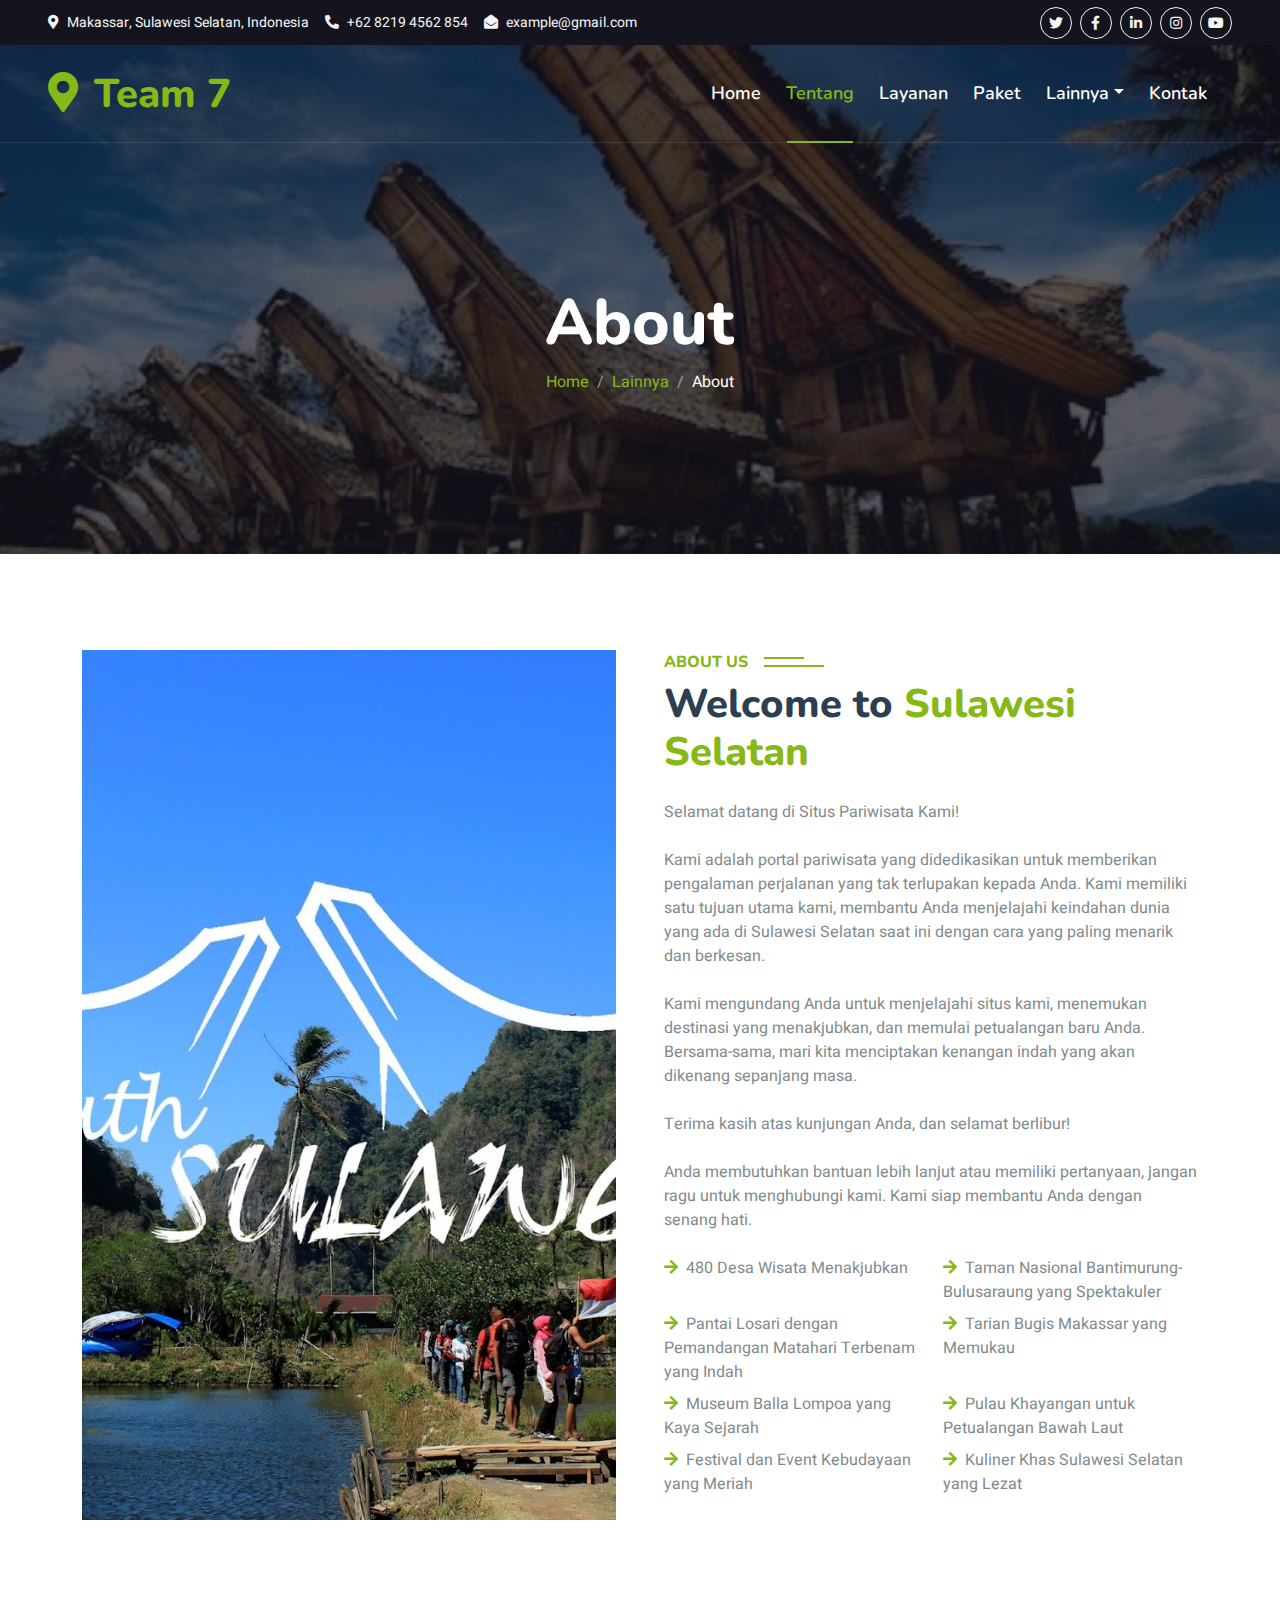
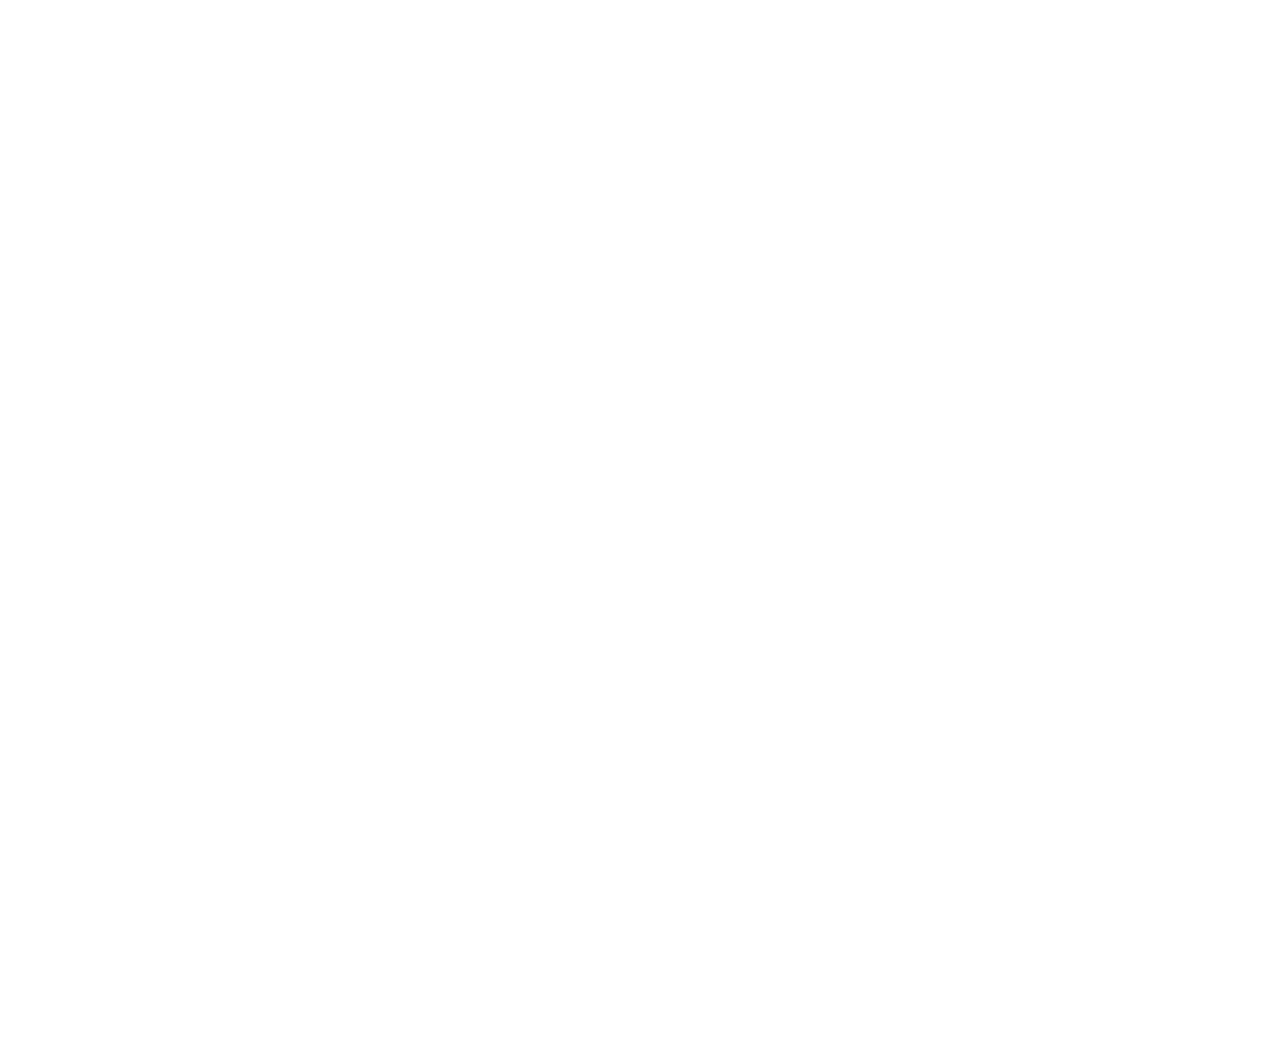
==== about.html @ d73d7308 "first commit" ====
<!DOCTYPE html>
<html lang="en">

<head>
    <meta charset="utf-8">
    <title>Team 7 - Sulsel Travel</title>
    <meta content="width=device-width, initial-scale=1.0" name="viewport">
    <meta content="" name="keywords">
    <meta content="" name="description">

    <!-- Favicon -->
    <link href="img/favicon.ico" rel="icon">

    <!-- Google Web Fonts -->
    <link rel="preconnect" href="https://fonts.googleapis.com">
    <link rel="preconnect" href="https://fonts.gstatic.com" crossorigin>
    <link href="https://fonts.googleapis.com/css2?family=Heebo:wght@400;500;600&family=Nunito:wght@600;700;800&display=swap" rel="stylesheet">

    <!-- Icon Font Stylesheet -->
    <link href="https://cdnjs.cloudflare.com/ajax/libs/font-awesome/5.10.0/css/all.min.css" rel="stylesheet">
    <link href="https://cdn.jsdelivr.net/npm/bootstrap-icons@1.4.1/font/bootstrap-icons.css" rel="stylesheet">

    <!-- Libraries Stylesheet -->
    <link href="lib/animate/animate.min.css" rel="stylesheet">
    <link href="lib/owlcarousel/assets/owl.carousel.min.css" rel="stylesheet">
    <link href="lib/tempusdominus/css/tempusdominus-bootstrap-4.min.css" rel="stylesheet" />

    <!-- Customized Bootstrap Stylesheet -->
    <link href="css/bootstrap.min.css" rel="stylesheet">

    <!-- Template Stylesheet -->
    <link href="css/style.css" rel="stylesheet">
</head>

<body>
    <!-- Spinner Start -->
    <div id="spinner" class="show bg-white position-fixed translate-middle w-100 vh-100 top-50 start-50 d-flex align-items-center justify-content-center">
        <div class="spinner-border text-primary" style="width: 3rem; height: 3rem;" role="status">
            <span class="sr-only">Loading...</span>
        </div>
    </div>
    <!-- Spinner End -->


    <!-- Topbar Start -->
    <div class="container-fluid bg-dark px-5 d-none d-lg-block">
        <div class="row gx-0">
            <div class="col-lg-8 text-center text-lg-start mb-2 mb-lg-0">
                <div class="d-inline-flex align-items-center" style="height: 45px;">
                    <small class="me-3 text-light"><i class="fa fa-map-marker-alt me-2"></i>Makassar, Sulawesi Selatan, Indonesia</small>
                    <small class="me-3 text-light"><i class="fa fa-phone-alt me-2"></i>+62 8219 4562 854</small>
                    <small class="text-light"><i class="fa fa-envelope-open me-2"></i>example@gmail.com</small>
                </div>
            </div>
            <div class="col-lg-4 text-center text-lg-end">
                <div class="d-inline-flex align-items-center" style="height: 45px;">
                    <a class="btn btn-sm btn-outline-light btn-sm-square rounded-circle me-2" href=""><i class="fab fa-twitter fw-normal"></i></a>
                    <a class="btn btn-sm btn-outline-light btn-sm-square rounded-circle me-2" href=""><i class="fab fa-facebook-f fw-normal"></i></a>
                    <a class="btn btn-sm btn-outline-light btn-sm-square rounded-circle me-2" href=""><i class="fab fa-linkedin-in fw-normal"></i></a>
                    <a class="btn btn-sm btn-outline-light btn-sm-square rounded-circle me-2" href=""><i class="fab fa-instagram fw-normal"></i></a>
                    <a class="btn btn-sm btn-outline-light btn-sm-square rounded-circle" href=""><i class="fab fa-youtube fw-normal"></i></a>
                </div>
            </div>
        </div>
    </div>
    <!-- Topbar End -->


    <!-- Navbar & Hero Start -->
    <div class="container-fluid position-relative p-0">
        <nav class="navbar navbar-expand-lg navbar-light px-4 px-lg-5 py-3 py-lg-0">
            <a href="" class="navbar-brand p-0">
                <h1 class="text-primary m-0"><i class="fa fa-map-marker-alt me-3"></i>Team 7</h1>
                <!-- <img src="img/logo.png" alt="Logo"> -->
            </a>
            <button class="navbar-toggler" type="button" data-bs-toggle="collapse" data-bs-target="#navbarCollapse">
                <span class="fa fa-bars"></span>
            </button>
            <div class="collapse navbar-collapse" id="navbarCollapse">
                <div class="navbar-nav ms-auto py-0">
                    <a href="index.html" class="nav-item nav-link">Home</a>
                    <a href="about.html" class="nav-item nav-link active">Tentang</a>
                    <a href="layanan.html" class="nav-item nav-link">Layanan</a>
                    <a href="paket.html" class="nav-item nav-link">Paket</a>
                    <div class="nav-item dropdown">
                        <a href="#" class="nav-link dropdown-toggle" data-bs-toggle="dropdown">Lainnya</a>
                        <div class="dropdown-menu m-0">
                            <a href="destinasi.html" class="dropdown-item">Destinasi</a>
                            <a href="booking.html" class="dropdown-item">Booking</a>
                            <a href="tim.html" class="dropdown-item">Tim</a>
                            <a href="testimoni.html" class="dropdown-item">Testimoni</a>
                        </div>
                    </div>
                    <a href="kontak.html" class="nav-item nav-link">Kontak</a>
                </div>
                
                <!-- <a href="Login.php" class="btn btn-primary rounded-pill py-2 px-4">Daftar</a> -->
            </div>
        </nav>

        <div class="container-fluid bg-primary py-5 mb-5 hero-header">
            <div class="container py-5">
                <div class="row justify-content-center py-5">
                    <div class="col-lg-10 pt-lg-5 mt-lg-5 text-center">
                        <h1 class="display-3 text-white animated slideInDown">About</h1>
                        <nav aria-label="breadcrumb">
                            <ol class="breadcrumb justify-content-center">
                                <li class="breadcrumb-item"><a href="#">Home</a></li>
                                <li class="breadcrumb-item"><a href="#">Lainnya</a></li>
                                <li class="breadcrumb-item text-white active" aria-current="page">About</li>
                            </ol>
                        </nav>
                    </div>
                </div>
            </div>
        </div>
    </div>
    <!-- Navbar & Hero End -->


    <!-- About Start -->
    <div class="container-xxl py-5">
        <div class="container">
            <div class="row g-5">
                <div class="col-lg-6 wow fadeInUp" data-wow-delay="0.1s" style="min-height: 400px;">
                    <div class="position-relative h-100">
                        <img class="img-fluid position-absolute w-100 h-100" src="img/Sulawesi Selatan.jpg" alt="" style="object-fit: cover;">
                    </div>
                </div>
                <div class="col-lg-6 wow fadeInUp" data-wow-delay="0.3s">
                    <h6 class="section-title bg-white text-start text-primary pe-3">About Us</h6>
                    <h1 class="mb-4">Welcome to <span class="text-primary">Sulawesi Selatan</span></h1>
                    <p class="mb-4">Selamat datang di Situs Pariwisata Kami!</p>
                    <p class="mb-4">Kami adalah portal pariwisata yang didedikasikan untuk memberikan pengalaman perjalanan yang tak terlupakan kepada Anda. Kami memiliki satu tujuan utama kami, membantu Anda menjelajahi keindahan dunia yang ada di Sulawesi Selatan saat ini dengan cara yang paling menarik dan berkesan.</p>
                    <p class="mb-4">Kami mengundang Anda untuk menjelajahi situs kami, menemukan destinasi yang menakjubkan, dan memulai petualangan baru Anda. Bersama-sama, mari kita menciptakan kenangan indah yang akan dikenang sepanjang masa.</p>
                    <p class="mb-4">Terima kasih atas kunjungan Anda, dan selamat berlibur!</p>
                    <p class="mb-4">Anda membutuhkan bantuan lebih lanjut atau memiliki pertanyaan, jangan ragu untuk menghubungi kami. Kami siap membantu Anda dengan senang hati.</p></p>
                    <div class="row gy-2 gx-4 mb-4">
                        <div class="col-sm-6">
                            <p class="mb-0"><i class="fa fa-arrow-right text-primary me-2"></i>480 Desa Wisata Menakjubkan</p>
                        </div>
                        <div class="col-sm-6">
                            <p class="mb-0"><i class="fa fa-arrow-right text-primary me-2"></i>Taman Nasional Bantimurung-Bulusaraung yang Spektakuler</p>
                        </div>
                        <div class="col-sm-6">
                            <p class="mb-0"><i class="fa fa-arrow-right text-primary me-2"></i>Pantai Losari dengan Pemandangan Matahari Terbenam yang Indah</p>
                        </div>
                        <div class="col-sm-6">
                            <p class="mb-0"><i class="fa fa-arrow-right text-primary me-2"></i>Tarian Bugis Makassar yang Memukau</p>
                        </div>
                        <div class="col-sm-6">
                            <p class="mb-0"><i class="fa fa-arrow-right text-primary me-2"></i>Museum Balla Lompoa yang Kaya Sejarah</p>
                        </div>
                        <div class="col-sm-6">
                            <p class="mb-0"><i class="fa fa-arrow-right text-primary me-2"></i>Pulau Khayangan untuk Petualangan Bawah Laut</p>
                        </div>
                        <div class="col-sm-6">
                            <p class="mb-0"><i class="fa fa-arrow-right text-primary me-2"></i>Festival dan Event Kebudayaan yang Meriah</p>
                        </div>
                        <div class="col-sm-6">
                            <p class="mb-0"><i class="fa fa-arrow-right text-primary me-2"></i>Kuliner Khas Sulawesi Selatan yang Lezat</p>
                        </div>
                    </div>
                    <!-- <a class="btn btn-primary py-3 px-5 mt-2" href="">Baca Selengkapnya</a>    -->
                </div>
            </div>
        </div>
    </div>
    <!-- About End -->



    <!-- Team Start -->
    <div class="container-xxl py-5">
        <div class="container">
            <div class="text-center wow fadeInUp" data-wow-delay="0.1s">
                <h6 class="section-title bg-white text-center text-primary px-3">Team Traveler</h6>
                <h1 class="mb-5">Anggota Tim </h1>
            </div>
            <div class="row g-4">
                <div class="col-lg-3 col-md-6 wow fadeInUp" data-wow-delay="0.1s">
                    <div class="team-item">
                        <div class="overflow-hidden">
                            <img class="img-fluid" src="img/foto_fuad.JPG" alt="">
                        </div>
                        <div class="position-relative d-flex justify-content-center" style="margin-top: -19px;">
                            <a class="btn btn-square mx-1" href=""><i class="fab fa-facebook-f"></i></a>
                            <a class="btn btn-square mx-1" href=""><i class="fab fa-twitter"></i></a>
                            <a class="btn btn-square mx-1" href=""><i class="fab fa-instagram"></i></a>
                        </div>
                        <div class="text-center p-4">
                            <h5 class="mb-0">Muh Fuad Zarhan Firman</h5>
                            <small>Makassar</small>
                        </div>
                    </div>
                </div>
                <div class="col-lg-3 col-md-6 wow fadeInUp" data-wow-delay="0.3s">
                    <div class="team-item">
                        <div class="overflow-hidden">
                            <img class="img-fluid" src="img/foto_taufiq.jpeg" alt="">
                        </div>
                        <div class="position-relative d-flex justify-content-center" style="margin-top: -19px;">
                            <a class="btn btn-square mx-1" href=""><i class="fab fa-facebook-f"></i></a>
                            <a class="btn btn-square mx-1" href=""><i class="fab fa-twitter"></i></a>
                            <a class="btn btn-square mx-1" href=""><i class="fab fa-instagram"></i></a>
                        </div>
                        <div class="text-center p-4">
                            <h5 class="mb-0">Andi Ahmad Taufiq</h5>
                            <small>Sinjai</small>
                        </div>
                    </div>
                </div>
                <div class="col-lg-3 col-md-6 wow fadeInUp" data-wow-delay="0.5s">
                    <div class="team-item">
                        <div class="overflow-hidden">
                            <img class="img-fluid" src="img/foto_amirul.jpg" alt="">
                        </div>
                        <div class="position-relative d-flex justify-content-center" style="margin-top: -19px;">
                            <a class="btn btn-square mx-1" href=""><i class="fab fa-facebook-f"></i></a>
                            <a class="btn btn-square mx-1" href=""><i class="fab fa-twitter"></i></a>
                            <a class="btn btn-square mx-1" href=""><i class="fab fa-instagram"></i></a>
                        </div>
                        <div class="text-center p-4">
                            <h5 class="mb-0">Muh Amirul Mukmin</h5>
                            <small>Bima</small>
                        </div>
                    </div>
                </div>
                <div class="col-lg-3 col-md-6 wow fadeInUp" data-wow-delay="0.7s">
                    <div class="team-item">
                        <div class="overflow-hidden">
                            <img class="img-fluid" src="img/foto_nisa.jpg" alt="">
                        </div>
                        <div class="position-relative d-flex justify-content-center" style="margin-top: -19px;">
                            <a class="btn btn-square mx-1" href=""><i class="fab fa-facebook-f"></i></a>
                            <a class="btn btn-square mx-1" href=""><i class="fab fa-twitter"></i></a>
                            <a class="btn btn-square mx-1" href=""><i class="fab fa-instagram"></i></a>
                        </div>
                        <div class="text-center p-4">
                            <h5 class="mb-0">Annisa Soedali Putri</h5>
                            <small>Jeneponto</small>
                        </div>
                    </div>
                </div>
                </div>
            </div>
        </div>
    </div>
    <!-- Team End -->
        

    <!-- Footer Mulai -->
    <div class="container-fluid bg-dark text-light footer pt-5 mt-5 wow fadeIn" data-wow-delay="0.1s">
        <div class="container py-5">
            <div class="row g-5">
                <div class="col-lg-3 col-md-6">
                    <h4 class="text-white mb-3">Perusahaan</h4>
                    <a class="btn btn-link" href="">Tentang Kami</a>
                    <a class="btn btn-link" href="">Hubungi Kami</a>
                    <a class="btn btn-link" href="">Kebijakan Privasi</a>
                    <a class="btn btn-link" href="">Syarat & Ketentuan</a>
                    <a class="btn btn-link" href="">FAQs & Bantuan</a>
                </div>
                <div class="col-lg-3 col-md-6">
                    <h4 class="text-white mb-3">Kontak</h4>
                    <p class="mb-2"><i class="fa fa-map-marker-alt me-3"></i>Makassar, Sulawesi Selatan, Indonesia</p>
                    <p class="mb-2"><i class="fa fa-phone-alt me-3"></i>+62 8219 4562 854</p>
                    <p class="mb-2"><i class="fa fa-envelope me-3"></i>example@gmail.com</p>
                    <div class="d-flex pt-2">
                        <a class="btn btn-outline-light btn-social" href=""><i class="fab fa-twitter"></i></a>
                        <a class="btn btn-outline-light btn-social" href=""><i class="fab fa-facebook-f"></i></a>
                        <a class="btn btn-outline-light btn-social" href=""><i class="fab fa-youtube"></i></a>
                        <a class="btn btn-outline-light btn-social" href=""><i class="fab fa-linkedin-in"></i></a>
                    </div>
                </div>
                <div class="col-lg-3 col-md-6">
                    <h4 class="text-white mb-3">Galeri</h4>
                    <div class="row g-2 pt-2">
                        <div class="col-4">
                            <img class="img-fluid bg-light p-1" src="img/package-1.jpg" alt="">
                        </div>
                        <div class="col-4">
                            <img class="img-fluid bg-light p-1" src="img/package-2.jpg" alt="">
                        </div>
                        <div class="col-4">
                            <img class="img-fluid bg-light p-1" src="img/package-3.jpg" alt="">
                        </div>
                        <div class="col-4">
                            <img class="img-fluid bg-light p-1" src="img/package-2.jpg" alt="">
                        </div>
                        <div class="col-4">
                            <img class="img-fluid bg-light p-1" src="img/package-3.jpg" alt="">
                        </div>
                        <div class="col-4">
                            <img class="img-fluid bg-light p-1" src="img/package-1.jpg" alt="">
                        </div>
                    </div>
                </div>
                <div class="col-lg-3 col-md-6">
                    <h4 class="text-white mb-3">Berita Terbaru</h4>
                    <p>Mengenal Tradisi Manene, Ritual Khas Suku Toraja.</p>
                    <div class="position-relative mx-auto" style="max-width: 400px;">
                        <input class="form-control border-primary w-100 py-3 ps-4 pe-5" type="text" placeholder="Email Anda">
                        <button type="button" class="btn btn-primary py-2 position-absolute top-0 end-0 mt-2 me-2">Daftar</button>
                    </div>
                </div>
            </div>
        </div>
    
     <!-- Footer Selesai -->
    <div class="container">
        <div class="copyright">
            <div class="row">
                <div class="col-md-6 text-center text-md-start mb-3 mb-md-0">
                    &copy; <a class="border-bottom" href="#">Team 7</a>, All Right Reserved.

                    <!--/*** This template is free as long as you keep the footer author’s credit link/attribution link/backlink. If you'd like to use the template without the footer author’s credit link/attribution link/backlink, you can purchase the Credit Removal License from "https://htmlcodex.com/credit-removal". Thank you for your support. ***/-->
                    Designed By <a class="border-bottom" href="https://htmlcodex.com">HTML Codex</a>
                </div>
                <div class="col-md-6 text-center text-md-end">
                    <div class="footer-menu">
                        <a href="">Home</a>
                        <a href="">Cookies</a>
                        <a href="">Help</a>
                        <a href="">FQAs</a>
                    </div>
                </div>
            </div>
        </div>
    </div>


    <!-- Back to Top -->
    <a href="#" class="btn btn-lg btn-primary btn-lg-square back-to-top"><i class="bi bi-arrow-up"></i></a>


    <!-- JavaScript Libraries -->
    <script src="https://code.jquery.com/jquery-3.4.1.min.js"></script>
    <script src="https://cdn.jsdelivr.net/npm/bootstrap@5.0.0/dist/js/bootstrap.bundle.min.js"></script>
    <script src="lib/wow/wow.min.js"></script>
    <script src="lib/easing/easing.min.js"></script>
    <script src="lib/waypoints/waypoints.min.js"></script>
    <script src="lib/owlcarousel/owl.carousel.min.js"></script>
    <script src="lib/tempusdominus/js/moment.min.js"></script>
    <script src="lib/tempusdominus/js/moment-timezone.min.js"></script>
    <script src="lib/tempusdominus/js/tempusdominus-bootstrap-4.min.js"></script>

    <!-- Template Javascript -->
    <script src="js/main.js"></script>
</body>

</html>
---- css/style.css ----
/********** Template CSS **********/
:root {
    --primary: #86B817;
    --secondary: #FE8800;
    --light: #F5F5F5;
    --dark: #14141F;
}

.fw-medium {
    font-weight: 600 !important;
}

.fw-semi-bold {
    font-weight: 700 !important;
}

.back-to-top {
    position: fixed;
    display: none;
    right: 45px;
    bottom: 45px;
    z-index: 99;
}


/*** Spinner ***/
#spinner {
    opacity: 0;
    visibility: hidden;
    transition: opacity .5s ease-out, visibility 0s linear .5s;
    z-index: 99999;
}

#spinner.show {
    transition: opacity .5s ease-out, visibility 0s linear 0s;
    visibility: visible;
    opacity: 1;
}


/*** Button ***/
.btn {
    font-family: 'Nunito', sans-serif;
    font-weight: 600;
    transition: .5s;
}

.btn.btn-primary,
.btn.btn-secondary {
    color: #FFFFFF;
}

.btn-square {
    width: 38px;
    height: 38px;
}

.btn-sm-square {
    width: 32px;
    height: 32px;
}

.btn-lg-square {
    width: 48px;
    height: 48px;
}

.btn-square,
.btn-sm-square,
.btn-lg-square {
    padding: 0;
    display: flex;
    align-items: center;
    justify-content: center;
    font-weight: normal;
    border-radius: 0px;
}


/*** Navbar ***/
.navbar-light .navbar-nav .nav-link {
    font-family: 'Nunito', sans-serif;
    position: relative;
    margin-right: 25px;
    padding: 35px 0;
    color: #FFFFFF !important;
    font-size: 18px;
    font-weight: 600;
    outline: none;
    transition: .5s;
}

.sticky-top.navbar-light .navbar-nav .nav-link {
    padding: 20px 0;
    color: var(--dark) !important;
}

.navbar-light .navbar-nav .nav-link:hover,
.navbar-light .navbar-nav .nav-link.active {
    color: var(--primary) !important;
}

.navbar-light .navbar-brand img {
    max-height: 60px;
    transition: .5s;
}

.sticky-top.navbar-light .navbar-brand img {
    max-height: 45px;
}

@media (max-width: 991.98px) {
    .sticky-top.navbar-light {
        position: relative;
        background: #FFFFFF;
    }

    .navbar-light .navbar-collapse {
        margin-top: 15px;
        border-top: 1px solid #DDDDDD;
    }

    .navbar-light .navbar-nav .nav-link,
    .sticky-top.navbar-light .navbar-nav .nav-link {
        padding: 10px 0;
        margin-left: 0;
        color: var(--dark) !important;
    }

    .navbar-light .navbar-brand img {
        max-height: 45px;
    }
}

@media (min-width: 992px) {
    .navbar-light {
        position: absolute;
        width: 100%;
        top: 0;
        left: 0;
        border-bottom: 1px solid rgba(256, 256, 256, .1);
        z-index: 999;
    }
    
    .sticky-top.navbar-light {
        position: fixed;
        background: #FFFFFF;
    }

    .navbar-light .navbar-nav .nav-link::before {
        position: absolute;
        content: "";
        width: 0;
        height: 2px;
        bottom: -1px;
        left: 50%;
        background: var(--primary);
        transition: .5s;
    }

    .navbar-light .navbar-nav .nav-link:hover::before,
    .navbar-light .navbar-nav .nav-link.active::before {
        width: calc(100% - 2px);
        left: 1px;
    }

    .navbar-light .navbar-nav .nav-link.nav-contact::before {
        display: none;
    }
}


/*** Hero Header ***/
.hero-header {
    background: linear-gradient(rgba(20, 20, 31, .7), rgba(20, 20, 31, .7)), url(../img/HOME.jpg);
    background-position: center center;
    background-repeat: no-repeat;
    background-size: cover;
}

.breadcrumb-item + .breadcrumb-item::before {
    color: rgba(255, 255, 255, .5);
}


/*** Section Title ***/
.section-title {
    position: relative;
    display: inline-block;
    text-transform: uppercase;
}

.section-title::before {
    position: absolute;
    content: "";
    width: calc(100% + 80px);
    height: 2px;
    top: 4px;
    left: -40px;
    background: var(--primary);
    z-index: -1;
}

.section-title::after {
    position: absolute;
    content: "";
    width: calc(100% + 120px);
    height: 2px;
    bottom: 5px;
    left: -60px;
    background: var(--primary);
    z-index: -1;
}

.section-title.text-start::before {
    width: calc(100% + 40px);
    left: 0;
}

.section-title.text-start::after {
    width: calc(100% + 60px);
    left: 0;
}


/*** Service ***/
.service-item {
    box-shadow: 0 0 45px rgba(0, 0, 0, .08);
    transition: .5s;
}

.service-item:hover {
    background: var(--primary);
}

.service-item * {
    transition: .5s;
}

.service-item:hover * {
    color: var(--light) !important;
}


/*** Destination ***/
.destination img {
    transition: .5s;
}

.destination a:hover img {
    transform: scale(1.1);
}


/*** Package ***/
.package-item {
    box-shadow: 0 0 45px rgba(0, 0, 0, .08);
}

.package-item img {
    transition: .5s;
}

.package-item:hover img {
    transform: scale(1.1);
}


/*** Booking ***/
.booking {
    background: linear-gradient(rgba(15, 23, 43, .7), rgba(15, 23, 43, .7)), url(../img/wisata-sulawesi-selatan-populer-sajikan-pemandangan-hingga-rekreasi-menarik.jpg);
    background-position: center center;
    background-repeat: no-repeat;
    background-size: cover;
}


/*** Team ***/
.team-item {
    box-shadow: 0 0 45px rgba(0, 0, 0, .08);
}

.team-item img {
    transition: .5s;
}

.team-item:hover img {
    transform: scale(1.1);
}

.team-item .btn {
    background: #FFFFFF;
    color: var(--primary);
    border-radius: 20px;
    border-bottom: 1px solid var(--primary);
}

.team-item .btn:hover {
    background: var(--primary);
    color: #FFFFFF;
}


/*** Testimonial ***/
.testimonial-carousel::before {
    position: absolute;
    content: "";
    top: 0;
    left: 0;
    height: 100%;
    width: 0;
    background: linear-gradient(to right, rgba(255, 255, 255, 1) 0%, rgba(255, 255, 255, 0) 100%);
    z-index: 1;
}

.testimonial-carousel::after {
    position: absolute;
    content: "";
    top: 0;
    right: 0;
    height: 100%;
    width: 0;
    background: linear-gradient(to left, rgba(255, 255, 255, 1) 0%, rgba(255, 255, 255, 0) 100%);
    z-index: 1;
}

@media (min-width: 768px) {
    .testimonial-carousel::before,
    .testimonial-carousel::after {
        width: 200px;
    }
}

@media (min-width: 992px) {
    .testimonial-carousel::before,
    .testimonial-carousel::after {
        width: 300px;
    }
}

.testimonial-carousel .owl-item .testimonial-item,
.testimonial-carousel .owl-item.center .testimonial-item * {
    transition: .5s;
}

.testimonial-carousel .owl-item.center .testimonial-item {
    background: var(--primary) !important;
    border-color: var(--primary) !important;
}

.testimonial-carousel .owl-item.center .testimonial-item * {
    color: #FFFFFF !important;
}

.testimonial-carousel .owl-dots {
    margin-top: 24px;
    display: flex;
    align-items: flex-end;
    justify-content: center;
}

.testimonial-carousel .owl-dot {
    position: relative;
    display: inline-block;
    margin: 0 5px;
    width: 15px;
    height: 15px;
    border: 1px solid #CCCCCC;
    border-radius: 15px;
    transition: .5s;
}

.testimonial-carousel .owl-dot.active {
    background: var(--primary);
    border-color: var(--primary);
}


/*** Footer ***/
.footer .btn.btn-social {
    margin-right: 5px;
    width: 35px;
    height: 35px;
    display: flex;
    align-items: center;
    justify-content: center;
    color: var(--light);
    font-weight: normal;
    border: 1px solid #FFFFFF;
    border-radius: 35px;
    transition: .3s;
}

.footer .btn.btn-social:hover {
    color: var(--primary);
}

.footer .btn.btn-link {
    display: block;
    margin-bottom: 5px;
    padding: 0;
    text-align: left;
    color: #FFFFFF;
    font-size: 15px;
    font-weight: normal;
    text-transform: capitalize;
    transition: .3s;
}

.footer .btn.btn-link::before {
    position: relative;
    content: "\f105";
    font-family: "Font Awesome 5 Free";
    font-weight: 900;
    margin-right: 10px;
}

.footer .btn.btn-link:hover {
    letter-spacing: 1px;
    box-shadow: none;
}

.footer .copyright {
    padding: 25px 0;
    font-size: 15px;
    border-top: 1px solid rgba(256, 256, 256, .1);
}

.footer .copyright a {
    color: var(--light);
}

.footer .footer-menu a {
    margin-right: 15px;
    padding-right: 15px;
    border-right: 1px solid rgba(255, 255, 255, .1);
}

.footer .footer-menu a:last-child {
    margin-right: 0;
    padding-right: 0;
    border-right: none;
}
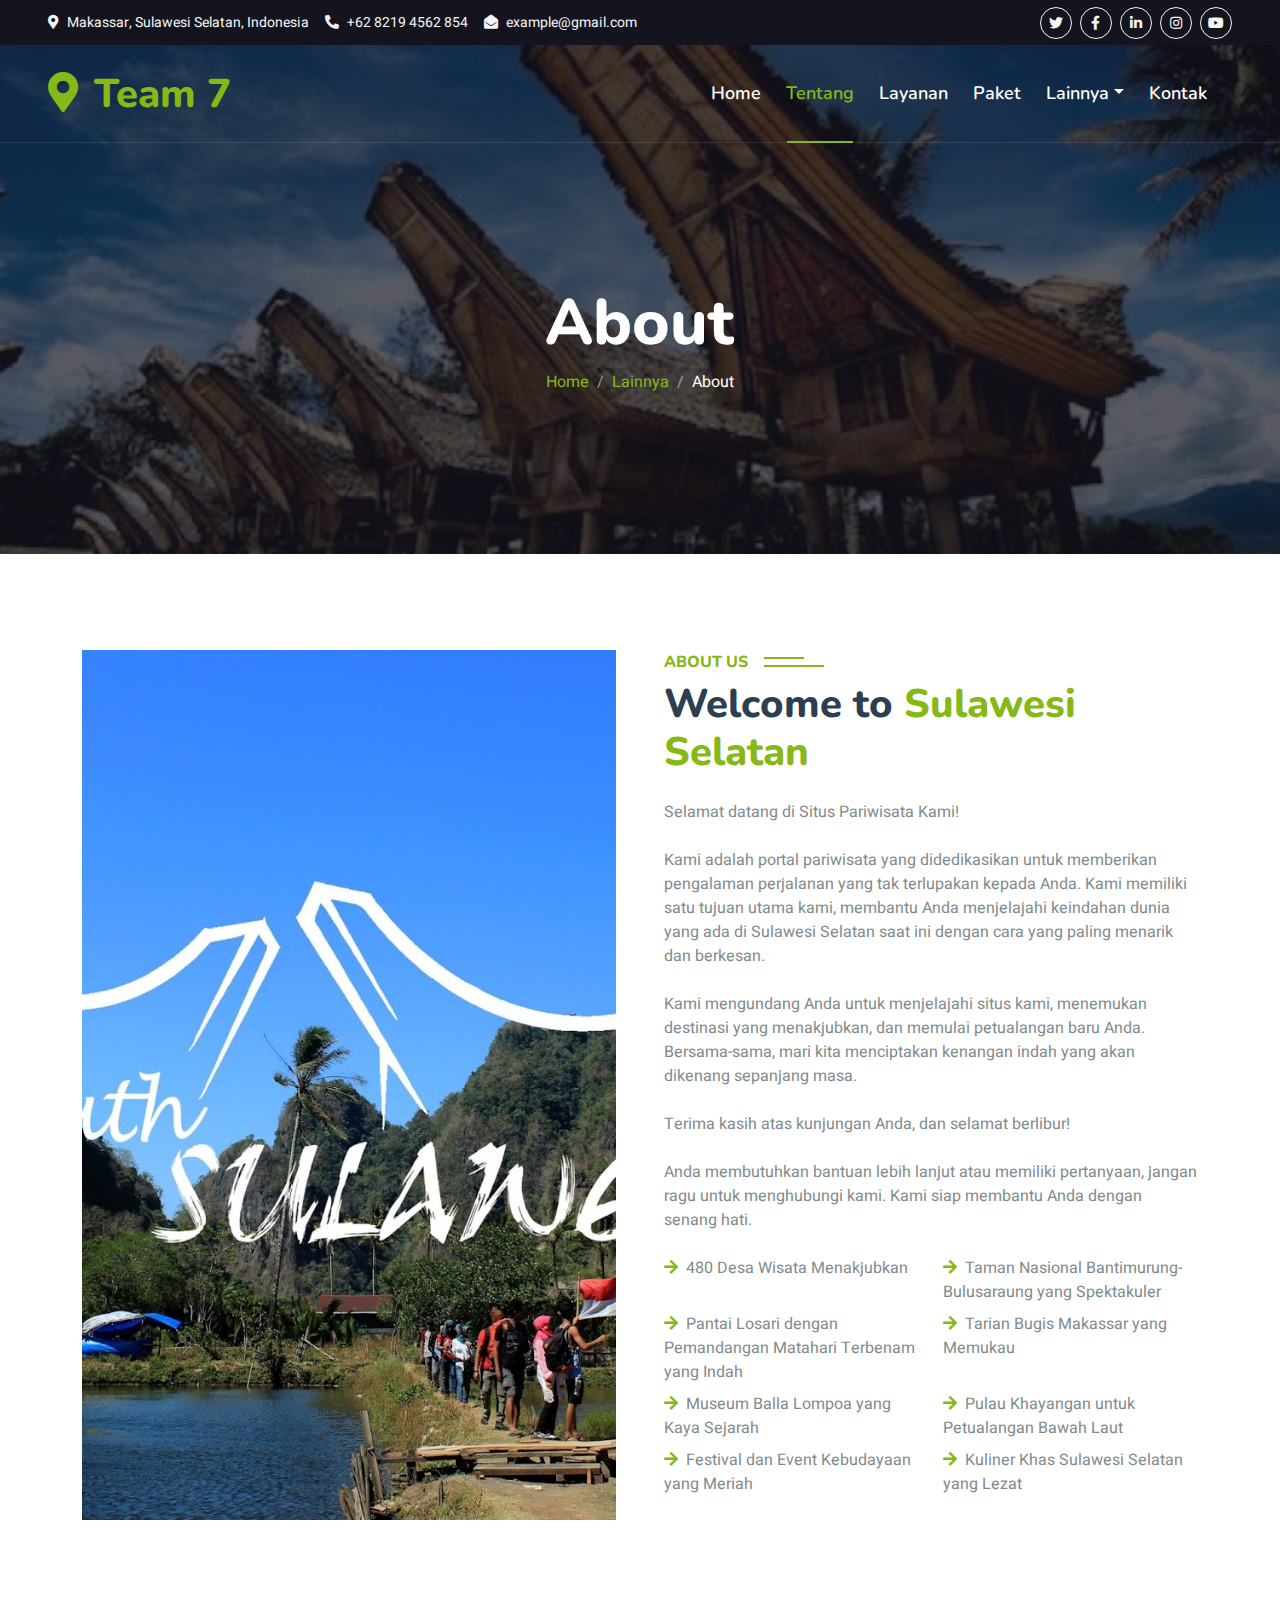
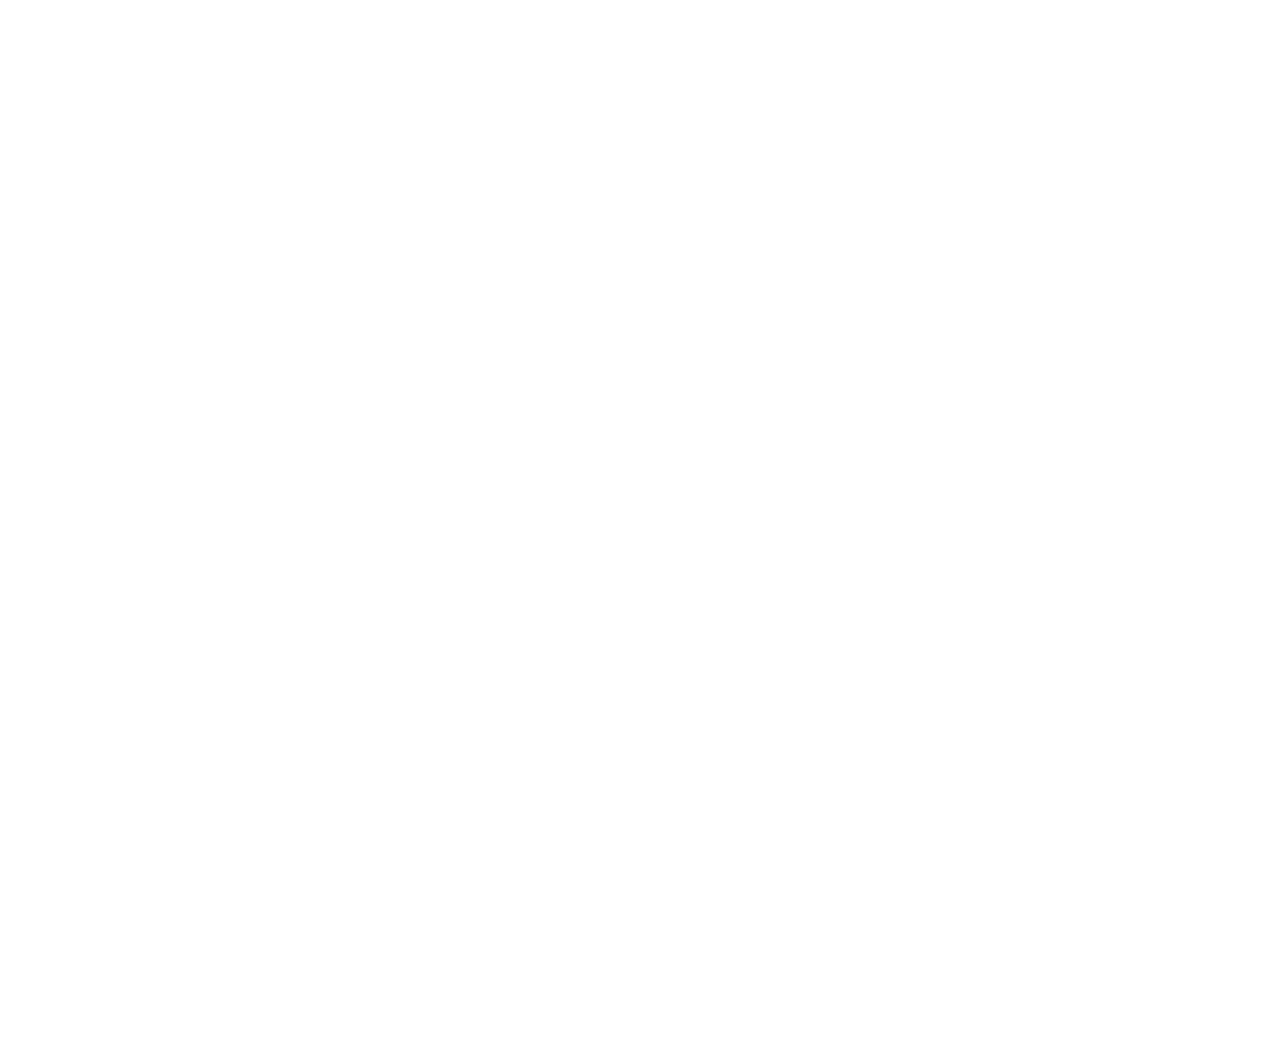
==== commit b98301fc: "merubah gambar part3" ====
--- a/about.html
+++ b/about.html
@@ -181,7 +181,7 @@
                 <div class="col-lg-3 col-md-6 wow fadeInUp" data-wow-delay="0.1s">
                     <div class="team-item">
                         <div class="overflow-hidden">
-                            <img class="img-fluid" src="img/foto_fuad.JPG" alt="">
+                            <img class="img-fluid" src="img/foto_fuad.jpeg" alt="">
                         </div>
                         <div class="position-relative d-flex justify-content-center" style="margin-top: -19px;">
                             <a class="btn btn-square mx-1" href=""><i class="fab fa-facebook-f"></i></a>
